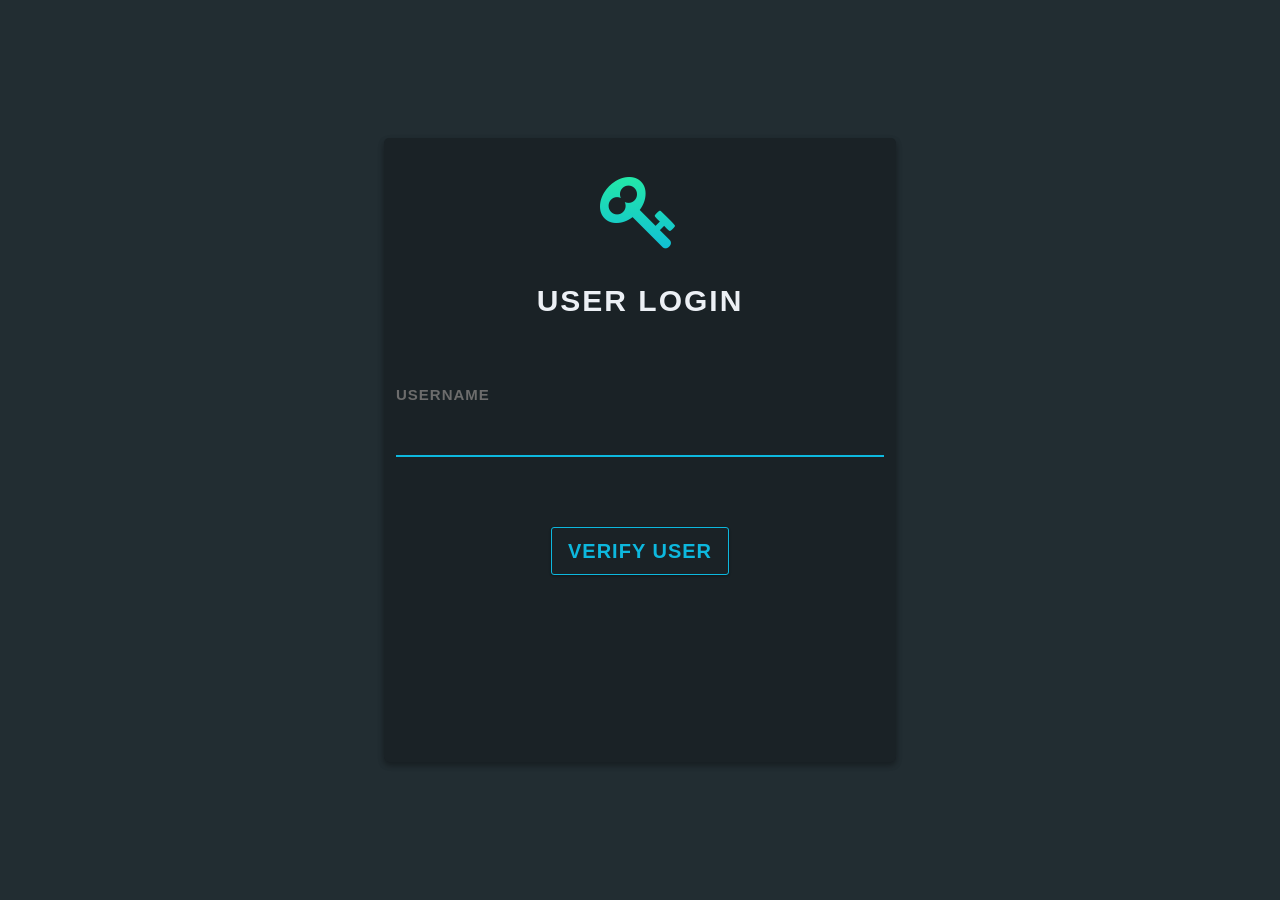
==== index.html @ 2d013a7b "chore:grid update" ====
<!DOCTYPE html>
<html lang="en">
  <head>
    <meta charset="UTF-8" />
    <meta http-equiv="X-UA-Compatible" content="IE=edge" />
    <meta name="viewport" content="width=device-width, initial-scale=1.0" />
    <title>Login Page</title>
    <link
      rel="stylesheet"
      href="https://cdnjs.cloudflare.com/ajax/libs/font-awesome/4.7.0/css/font-awesome.min.css"
    />
    <link
      href="https://cdn.jsdelivr.net/npm/bootstrap@5.1.3/dist/css/bootstrap.min.css"
      rel="stylesheet"
      integrity="sha384-1BmE4kWBq78iYhFldvKuhfTAU6auU8tT94WrHftjDbrCEXSU1oBoqyl2QvZ6jIW3"
      crossorigin="anonymous"
    />
    <link rel="stylesheet" href="./login.css" />
  </head>
  <body>
    <div class="container">
      <div class="row">
        <div class="col-1-lg-3 col-1-md-2"></div>
        <div class="col-1-lg-6 col-1-md-8 login-box">
          <div class="col-1-lg-12 login-key">
            <i class="fa fa-key" aria-hidden="true"></i>
          </div>
          <div class="col-1-lg-12 login-title">USER LOGIN</div>

          <div class="col-1-lg-12 login-form">
            <div class="col-1-lg-12 login-form">
              <form>
                <div class="form-group">
                  <label class="form-control-label">USERNAME</label>
                  <input type="text" class="form-control" />
                </div>
                <div class="col-1-lg-12 loginbttm">
                  <div class="col-1-lg-6 login-btm login-text">
                    <!-- Error Message -->
                  </div>
                  <div class="col-1-lg-6 login-btm login-button">
                    <button
                      type="button"
                      class="btn btn-lg btn-outline-primary"
                      data-bs-toggle="modal"
                      data-bs-target="#staticBackdrop"
                    >
                      VERIFY USER
                    </button>
                  </div>
                </div>
              </form>
            </div>
          </div>
        </div>
      </div>

      <!-- Modal -->
      <div
        class="modal fade"
        id="staticBackdrop"
        data-bs-backdrop="static"
        data-bs-keyboard="false"
        tabindex="-1"
        aria-labelledby="staticBackdropLabel"
        aria-hidden="true"
      >
        <div
          class="modal-dialog modal-dialog modal-dialog-centered modal-parent"
        >
          <div class="modal-content modal-style">
            <div class="modal-header">
              <h5 class="modal-title modal-heading" id="staticBackdropLabel">
                PASSWORD
              </h5>
              <button
                type="button"
                class="btn-close btn-close-white modal-close"
                data-bs-dismiss="modal"
                aria-label="Close"
              ></button>
            </div>
            <div class="modal-body bg-danger">
              <div class="container">
                <div class="row">
                  <div class="col">
                     <button class="btn btn-bg" type="button"></button>
                  </div>
                  <div class="col">
                     <button class="btn btn-bg" type="button"></button>
                  </div>
                  <div class="col">
                     <button class="btn btn-bg" type="button"></button>
                  </div>
                </div>
                <div class="row my-2">
                  <div class="col">
                     <button class="btn btn-bg" type="button"></button>
                  </div>
                  <div class="col">
                     <button class="btn btn-bg" type="button"></button>
                  </div>
                  <div class="col">
                     <button class="btn btn-bg" type="button"></button>
                  </div>
                </div>
                <div class="row">
                  <div class="col">
                     <button class="btn btn-bg" type="button"></button>
                  </div>
                  <div class="col">
                     <button class="btn btn-bg" type="button"></button>
                  </div>
                  <div class="col">
                     <button class="btn btn-bg" type="button"></button>
                  </div>
                </div>
              </div>
                <!-- <button class="btn btn-bg" type="button"></button>
                <button class="btn btn-bg" type="button"></button>
                <button class="btn btn-bg" type="button"></button>
                <button class="btn btn-bg" type="button"></button>
                <button class="btn btn-bg" type="button"></button>
                <button class="btn btn-bg" type="button"></button>
                <button class="btn btn-bg" type="button"></button> -->
            </div>
            <div class="modal-footer">
              <button
                type="button"
                class="btn btn-lg btn-outline verify-btn"
                data-bs-dismiss="modal"
              >
                Close
              </button>
              <button type="button" class="btn btn-lg btn-outline verify-btn">
                Login
              </button>
            </div>
          </div>
        </div>
      </div>
    </div>

    <script
      src="https://cdn.jsdelivr.net/npm/bootstrap@5.1.3/dist/js/bootstrap.bundle.min.js"
      integrity="sha384-ka7Sk0Gln4gmtz2MlQnikT1wXgYsOg+OMhuP+IlRH9sENBO0LRn5q+8nbTov4+1p"
      crossorigin="anonymous"
    ></script>
  </body>
</html>
---- login.css ----
body {
  background: #222d32;
  font-family: "Roboto", sans-serif;
}

.login-box {
  position: absolute;
  top: 50%;
  left: 50%;
  transform: translate(-50%, -50%);
  height: 39rem;
  width: 32rem;
  background: #1a2226;
  text-align: center;
  box-shadow: 0 3px 6px rgba(0, 0, 0, 0.16), 0 3px 6px rgba(0, 0, 0, 0.23);
  border-radius: 5px;
}

.login-key {
  margin-top: 25px;
  height: 100px;
  font-size: 80px;
  line-height: 100px;
  background: -webkit-linear-gradient(#27ef9f, #0db8de);
  -webkit-background-clip: text;
  -webkit-text-fill-color: transparent;
}

.login-title {
  margin-top: 25px;
  text-align: center;
  font-size: 30px;
  letter-spacing: 2px;
  margin-top: 15px;
  font-weight: bold;
  color: #ecf0f5;
}

.login-form {
  margin-top: 0px;
  text-align: left;
}

input[type="text"] {
  background-color: #1a2226;
  border: none;
  border-bottom: 2px solid #0db8de;
  border-top: 0px;
  border-radius: 0px;
  font-weight: bold;
  outline: 0;
  margin-bottom: 15px;
  padding-left: 0px;
  color: #ecf0f5;
  height: 50px;
  font-size: 22px;
}

.form-group {
  margin-top: 60px;
  margin-bottom: 40px;
  outline: 0px;
}

.form-control:focus {
  border-color: inherit;
  -webkit-box-shadow: none;
  box-shadow: none;
  border-bottom: 2px solid #0db8de;
  outline: 0;
  background-color: #1a2226;
  color: #ecf0f5;
}

input:focus {
  outline: none;
  box-shadow: 0 0 0;
}

label {
  margin-bottom: 0px;
}

.form-control-label {
  font-size: 15px;
  color: #6c6c6c;
  font-weight: bold;
  letter-spacing: 1px;
}

.btn-outline-primary {
  margin-top: 30px;
  border-color: #0db8de;
  color: #0db8de;
  border-radius: 3px;
  font-weight: bold;
  letter-spacing: 1px;
  box-shadow: 0 1px 3px rgba(0, 0, 0, 0.12), 0 1px 2px rgba(0, 0, 0, 0.24);
  transition: 0.3s;
}

.btn-outline-primary:hover {
  background-color: #0db8de;
  right: 0px;
}

.login-button {
  padding-right: 0px;
  text-align: right;
  width: 100%;
  display: flex;
  justify-content: center;
  align-items: center;
}

.login-text {
  text-align: left;
  padding-left: 0px;
  color: #a2a4a4;
}

.loginbttm {
  padding: 0px;
}

.modal-parent {
  height: 60vh;
  display: flex;
  justify-content: center;
  align-items: center;
}

.modal-style {
  height: 40rem;
  min-width: 50rem;
  background: #222d32;
}

.modal-heading {
  font-size: 25px;
  letter-spacing: 2px;
  margin-top: 15px;
  margin-left: 20px;
  font-weight: bold;
  color: #ecf0f5;
}

.verify-btn {
  border: 2px solid;
  width: 10rem;
  border-color: #0db8de;
  color: #0db8de;
  border-radius: 3px;
  font-weight: bold;
  letter-spacing: 1px;
  box-shadow: 0 1px 3px rgba(0, 0, 0, 0.12), 0 1px 2px rgba(0, 0, 0, 0.24);
  transition: 0.3s;
}

.verify-btn:hover {
  background-color: #0db8de;
  right: 0px;
  color: white;
}

.btn-bg {
  background: url("https://source.unsplash.com/190x190/?technology");
  height: 150px;
  width: 150px;
  border: 3px solid #0db8de;
  border-radius: 5px;
}

.modal-body {
  height: 100%;
  width: 100%;
  /* width: 89.2rem; */
  /* display: flex;
  justify-content: space-between;
  align-items: center; */
}

.modal-header {
  border-bottom: 3px solid #0db8de;
  height:69px;
}

.modal-footer {
  border-top: 3px solid #0db8de;
  height:69px;
  /* background-color: green; */
  display: flex;
  /* flex-direction: row-reverse; */
  align-items: center;
  justify-content: flex-end;
}

.custom-control-label {
  color: #0db8de;
}

.forgot-password {
  color: #0db8de;
}
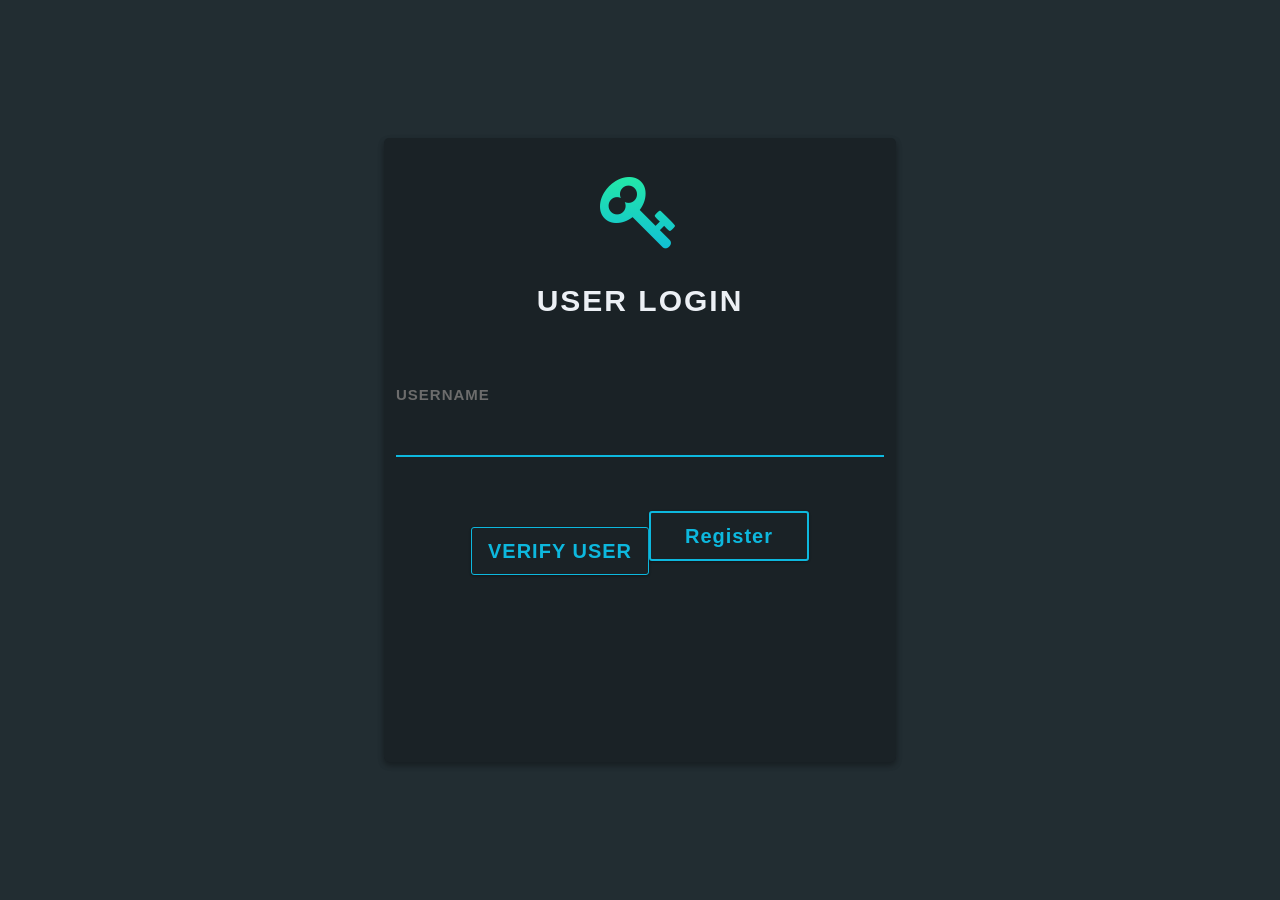
==== commit 30443b66: "chore:request" ====
--- a/index.html
+++ b/index.html
@@ -1,150 +1,128 @@
 <!DOCTYPE html>
 <html lang="en">
-  <head>
-    <meta charset="UTF-8" />
-    <meta http-equiv="X-UA-Compatible" content="IE=edge" />
-    <meta name="viewport" content="width=device-width, initial-scale=1.0" />
-    <title>Login Page</title>
-    <link
-      rel="stylesheet"
-      href="https://cdnjs.cloudflare.com/ajax/libs/font-awesome/4.7.0/css/font-awesome.min.css"
-    />
-    <link
-      href="https://cdn.jsdelivr.net/npm/bootstrap@5.1.3/dist/css/bootstrap.min.css"
-      rel="stylesheet"
-      integrity="sha384-1BmE4kWBq78iYhFldvKuhfTAU6auU8tT94WrHftjDbrCEXSU1oBoqyl2QvZ6jIW3"
-      crossorigin="anonymous"
-    />
-    <link rel="stylesheet" href="./login.css" />
-  </head>
-  <body>
-    <div class="container">
-      <div class="row">
-        <div class="col-1-lg-3 col-1-md-2"></div>
-        <div class="col-1-lg-6 col-1-md-8 login-box">
-          <div class="col-1-lg-12 login-key">
-            <i class="fa fa-key" aria-hidden="true"></i>
-          </div>
-          <div class="col-1-lg-12 login-title">USER LOGIN</div>
 
+<head>
+  <meta charset="UTF-8" />
+  <meta http-equiv="X-UA-Compatible" content="IE=edge" />
+  <meta name="viewport" content="width=device-width, initial-scale=1.0" />
+  <title>Login Page</title>
+  <link rel="stylesheet" href="https://cdnjs.cloudflare.com/ajax/libs/font-awesome/4.7.0/css/font-awesome.min.css" />
+  <link href="https://cdn.jsdelivr.net/npm/bootstrap@5.1.3/dist/css/bootstrap.min.css" rel="stylesheet"
+    integrity="sha384-1BmE4kWBq78iYhFldvKuhfTAU6auU8tT94WrHftjDbrCEXSU1oBoqyl2QvZ6jIW3" crossorigin="anonymous" />
+  <link rel="stylesheet" href="./login.css" />
+</head>
+
+<body>
+  <div class="container">
+    <div class="row">
+      <div class="col-1-lg-3 col-1-md-2"></div>
+      <div class="col-1-lg-6 col-1-md-8 login-box">
+        <div class="col-1-lg-12 login-key">
+          <i class="fa fa-key" aria-hidden="true"></i>
+        </div>
+        <div class="col-1-lg-12 login-title">USER LOGIN</div>
+
+        <div class="col-1-lg-12 login-form">
           <div class="col-1-lg-12 login-form">
-            <div class="col-1-lg-12 login-form">
-              <form>
-                <div class="form-group">
-                  <label class="form-control-label">USERNAME</label>
-                  <input type="text" class="form-control" />
+            <form>
+              <div class="form-group">
+                <label class="form-control-label">USERNAME</label>
+                <input type="text" class="form-control" />
+              </div>
+              <div class="col-1-lg-12 loginbttm">
+                <div class="col-1-lg-6 login-btm login-text">
+                  <!-- Error Message -->
                 </div>
-                <div class="col-1-lg-12 loginbttm">
-                  <div class="col-1-lg-6 login-btm login-text">
-                    <!-- Error Message -->
-                  </div>
-                  <div class="col-1-lg-6 login-btm login-button">
-                    <button
-                      type="button"
-                      class="btn btn-lg btn-outline-primary"
-                      data-bs-toggle="modal"
-                      data-bs-target="#staticBackdrop"
-                    >
-                      VERIFY USER
-                    </button>
-                  </div>
+                <div class="col-1-lg-6 login-btm login-button">
+                  <button type="button" class="btn btn-lg btn-outline-primary" data-bs-toggle="modal"
+                    data-bs-target="#staticBackdrop">
+                    VERIFY USER
+                  </button>
+                  <button type="button" class="btn btn-lg btn-outline verify-btn" onclic>
+                    Register
+
+                  </button>
                 </div>
-              </form>
-            </div>
+              </div>
+            </form>
           </div>
         </div>
       </div>
+    </div>
 
-      <!-- Modal -->
-      <div
-        class="modal fade"
-        id="staticBackdrop"
-        data-bs-backdrop="static"
-        data-bs-keyboard="false"
-        tabindex="-1"
-        aria-labelledby="staticBackdropLabel"
-        aria-hidden="true"
-      >
-        <div
-          class="modal-dialog modal-dialog modal-dialog-centered modal-parent"
-        >
-          <div class="modal-content modal-style">
-            <div class="modal-header">
-              <h5 class="modal-title modal-heading" id="staticBackdropLabel">
-                PASSWORD
-              </h5>
-              <button
-                type="button"
-                class="btn-close btn-close-white modal-close"
-                data-bs-dismiss="modal"
-                aria-label="Close"
-              ></button>
-            </div>
-            <div class="modal-body bg-danger">
-              <div class="container">
-                <div class="row">
-                  <div class="col">
-                     <button class="btn btn-bg" type="button"></button>
-                  </div>
-                  <div class="col">
-                     <button class="btn btn-bg" type="button"></button>
-                  </div>
-                  <div class="col">
-                     <button class="btn btn-bg" type="button"></button>
-                  </div>
+    <!-- Modal -->
+    <div class="modal fade" id="staticBackdrop" data-bs-backdrop="static" data-bs-keyboard="false" tabindex="-1"
+      aria-labelledby="staticBackdropLabel" aria-hidden="true">
+      <div class="modal-dialog modal-dialog modal-dialog-centered modal-parent">
+        <div class="modal-content modal-style">
+          <div class="modal-header">
+            <h5 class="modal-title modal-heading" id="staticBackdropLabel">
+              PASSWORD
+            </h5>
+            <button type="button" class="btn-close btn-close-white modal-close" data-bs-dismiss="modal"
+              aria-label="Close"></button>
+          </div>
+          <div class="modal-body bg-danger">
+            <div class="container">
+              <div class="row">
+                <div class="col">
+                  <button class="btn btn-bg" type="button"></button>
                 </div>
-                <div class="row my-2">
-                  <div class="col">
-                     <button class="btn btn-bg" type="button"></button>
-                  </div>
-                  <div class="col">
-                     <button class="btn btn-bg" type="button"></button>
-                  </div>
-                  <div class="col">
-                     <button class="btn btn-bg" type="button"></button>
-                  </div>
+                <div class="col">
+                  <button class="btn btn-bg" type="button"></button>
                 </div>
-                <div class="row">
-                  <div class="col">
-                     <button class="btn btn-bg" type="button"></button>
-                  </div>
-                  <div class="col">
-                     <button class="btn btn-bg" type="button"></button>
-                  </div>
-                  <div class="col">
-                     <button class="btn btn-bg" type="button"></button>
-                  </div>
+                <div class="col">
+                  <button class="btn btn-bg" type="button"></button>
                 </div>
               </div>
-                <!-- <button class="btn btn-bg" type="button"></button>
+              <div class="row my-2">
+                <div class="col">
+                  <button class="btn btn-bg" type="button"></button>
+                </div>
+                <div class="col">
+                  <button class="btn btn-bg" type="button"></button>
+                </div>
+                <div class="col">
+                  <button class="btn btn-bg" type="button"></button>
+                </div>
+              </div>
+              <div class="row">
+                <div class="col">
+                  <button class="btn btn-bg" type="button"></button>
+                </div>
+                <div class="col">
+                  <button class="btn btn-bg" type="button"></button>
+                </div>
+                <div class="col">
+                  <button class="btn btn-bg" type="button"></button>
+                </div>
+              </div>
+            </div>
+            <!-- <button class="btn btn-bg" type="button"></button>
                 <button class="btn btn-bg" type="button"></button>
                 <button class="btn btn-bg" type="button"></button>
                 <button class="btn btn-bg" type="button"></button>
                 <button class="btn btn-bg" type="button"></button>
                 <button class="btn btn-bg" type="button"></button>
                 <button class="btn btn-bg" type="button"></button> -->
-            </div>
-            <div class="modal-footer">
-              <button
-                type="button"
-                class="btn btn-lg btn-outline verify-btn"
-                data-bs-dismiss="modal"
-              >
-                Close
-              </button>
-              <button type="button" class="btn btn-lg btn-outline verify-btn">
-                Login
-              </button>
-            </div>
+          </div>
+          <div class="modal-footer">
+            <button type="button" class="btn btn-lg btn-outline verify-btn" data-bs-dismiss="modal">
+              Close
+            </button>
+            <button type="button" class="btn btn-lg btn-outline verify-btn">
+              Login
+            </button>
+
           </div>
         </div>
       </div>
     </div>
+  </div>
 
-    <script
-      src="https://cdn.jsdelivr.net/npm/bootstrap@5.1.3/dist/js/bootstrap.bundle.min.js"
-      integrity="sha384-ka7Sk0Gln4gmtz2MlQnikT1wXgYsOg+OMhuP+IlRH9sENBO0LRn5q+8nbTov4+1p"
-      crossorigin="anonymous"
-    ></script>
-  </body>
-</html>
+  <script src="https://cdn.jsdelivr.net/npm/bootstrap@5.1.3/dist/js/bootstrap.bundle.min.js"
+    integrity="sha384-ka7Sk0Gln4gmtz2MlQnikT1wXgYsOg+OMhuP+IlRH9sENBO0LRn5q+8nbTov4+1p"
+    crossorigin="anonymous"></script>
+</body>
+
+</html>
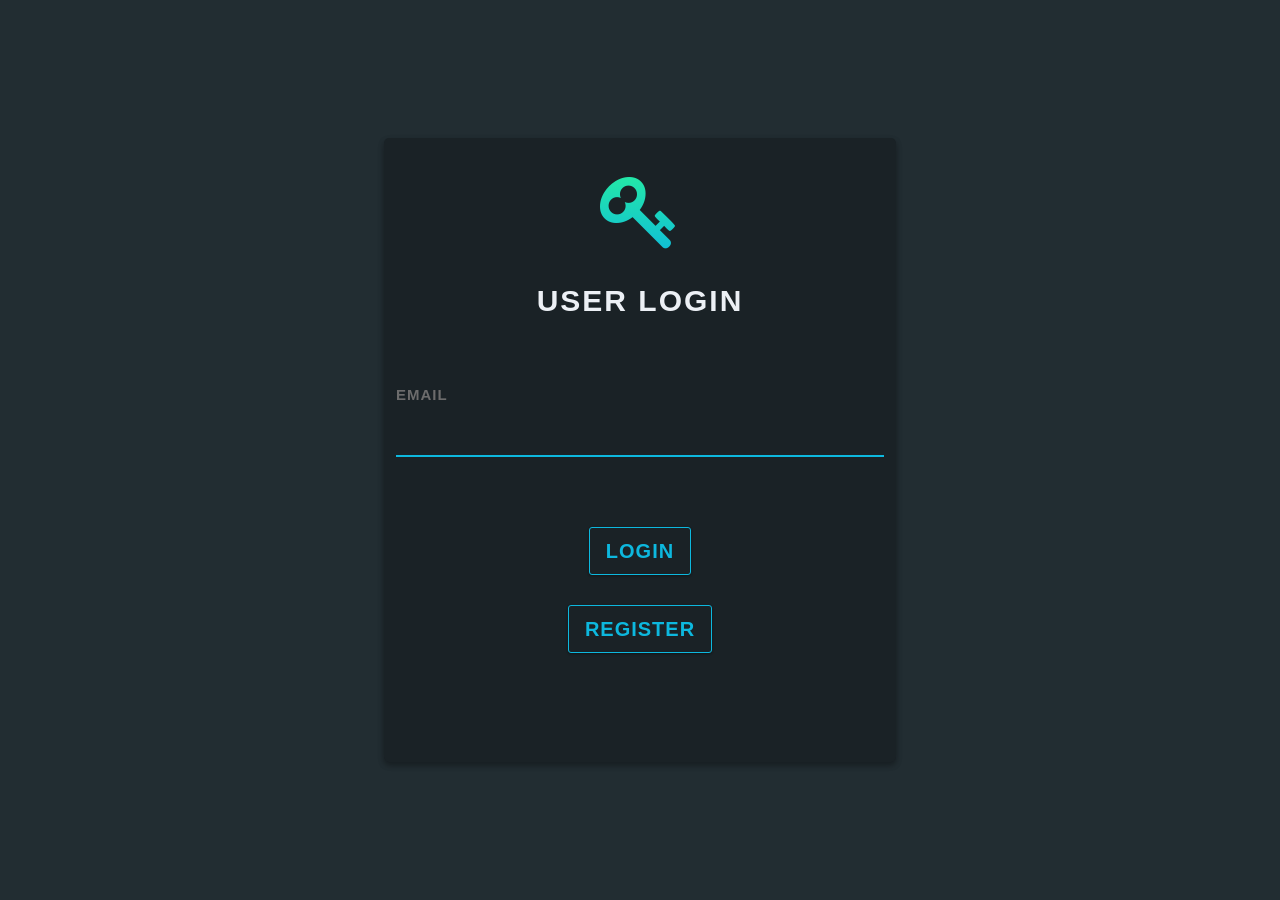
==== commit aa88c966: "chore:grid update" ====
--- a/index.html
+++ b/index.html
@@ -26,7 +26,7 @@
           <div class="col-1-lg-12 login-form">
             <form>
               <div class="form-group">
-                <label class="form-control-label">USERNAME</label>
+                <label class="form-control-label">EMAIL</label>
                 <input type="text" class="form-control" />
               </div>
               <div class="col-1-lg-12 loginbttm">
@@ -36,11 +36,14 @@
                 <div class="col-1-lg-6 login-btm login-button">
                   <button type="button" class="btn btn-lg btn-outline-primary" data-bs-toggle="modal"
                     data-bs-target="#staticBackdrop">
-                    VERIFY USER
+                    LOGIN
                   </button>
-                  <button type="button" class="btn btn-lg btn-outline verify-btn" onclic>
-                    Register
-
+                  
+                </div>
+                <div class="col-1-lg-6 login-btm login-button">
+                  <button type="button" class="btn btn-lg btn-outline-primary" data-bs-toggle="modal"
+                    data-bs-target="#staticBackdrop">
+                    REGISTER
                   </button>
                 </div>
               </div>
@@ -62,9 +65,11 @@
             <button type="button" class="btn-close btn-close-white modal-close" data-bs-dismiss="modal"
               aria-label="Close"></button>
           </div>
-          <div class="modal-body bg-danger">
-            <div class="container">
-              <div class="row">
+          <div class="modal-body">
+            <div class="modal-container">
+              <div class="container">
+            
+              <div class="row panel">
                 <div class="col">
                   <button class="btn btn-bg" type="button"></button>
                 </div>
@@ -75,7 +80,7 @@
                   <button class="btn btn-bg" type="button"></button>
                 </div>
               </div>
-              <div class="row my-2">
+              <div class="row panel my-3">
                 <div class="col">
                   <button class="btn btn-bg" type="button"></button>
                 </div>
@@ -86,7 +91,7 @@
                   <button class="btn btn-bg" type="button"></button>
                 </div>
               </div>
-              <div class="row">
+              <div class="row panel">
                 <div class="col">
                   <button class="btn btn-bg" type="button"></button>
                 </div>
@@ -98,21 +103,17 @@
                 </div>
               </div>
             </div>
-            <!-- <button class="btn btn-bg" type="button"></button>
-                <button class="btn btn-bg" type="button"></button>
-                <button class="btn btn-bg" type="button"></button>
-                <button class="btn btn-bg" type="button"></button>
-                <button class="btn btn-bg" type="button"></button>
-                <button class="btn btn-bg" type="button"></button>
-                <button class="btn btn-bg" type="button"></button> -->
+          </div>
           </div>
           <div class="modal-footer">
-            <button type="button" class="btn btn-lg btn-outline verify-btn" data-bs-dismiss="modal">
-              Close
-            </button>
-            <button type="button" class="btn btn-lg btn-outline verify-btn">
-              Login
-            </button>
+            <div class="footer-btn">
+              <button type="button" class="btn btn-md btn-outline verify-btn" data-bs-dismiss="modal">
+                Close
+              </button>
+              <button type="button" class="btn btn-md btn-outline verify-btn">
+                Login
+              </button>
+            </div>
 
           </div>
         </div>
--- a/login.css
+++ b/login.css
@@ -164,7 +164,6 @@
 }
 
 .btn-bg {
-  background: url("https://source.unsplash.com/190x190/?technology");
   height: 150px;
   width: 150px;
   border: 3px solid #0db8de;
@@ -174,23 +173,26 @@
 .modal-body {
   height: 100%;
   width: 100%;
-  /* width: 89.2rem; */
-  /* display: flex;
-  justify-content: space-between;
-  align-items: center; */
+}
+
+.panel {
+  margin-left: 30px;
+}
+
+.modal-container {
+  height: 100%;
+  width: 100%;
 }
 
 .modal-header {
   border-bottom: 3px solid #0db8de;
-  height:69px;
+  height: 60px;
 }
 
 .modal-footer {
   border-top: 3px solid #0db8de;
-  height:69px;
-  /* background-color: green; */
+  height: 69px;
   display: flex;
-  /* flex-direction: row-reverse; */
   align-items: center;
   justify-content: flex-end;
 }
@@ -201,4 +203,13 @@
 
 .forgot-password {
   color: #0db8de;
-}+}
+
+.footer-btn {
+  margin-top: -3px;
+  height: 100%;
+}
+
+.footer-btn button {
+  margin-right: 1rem;
+}
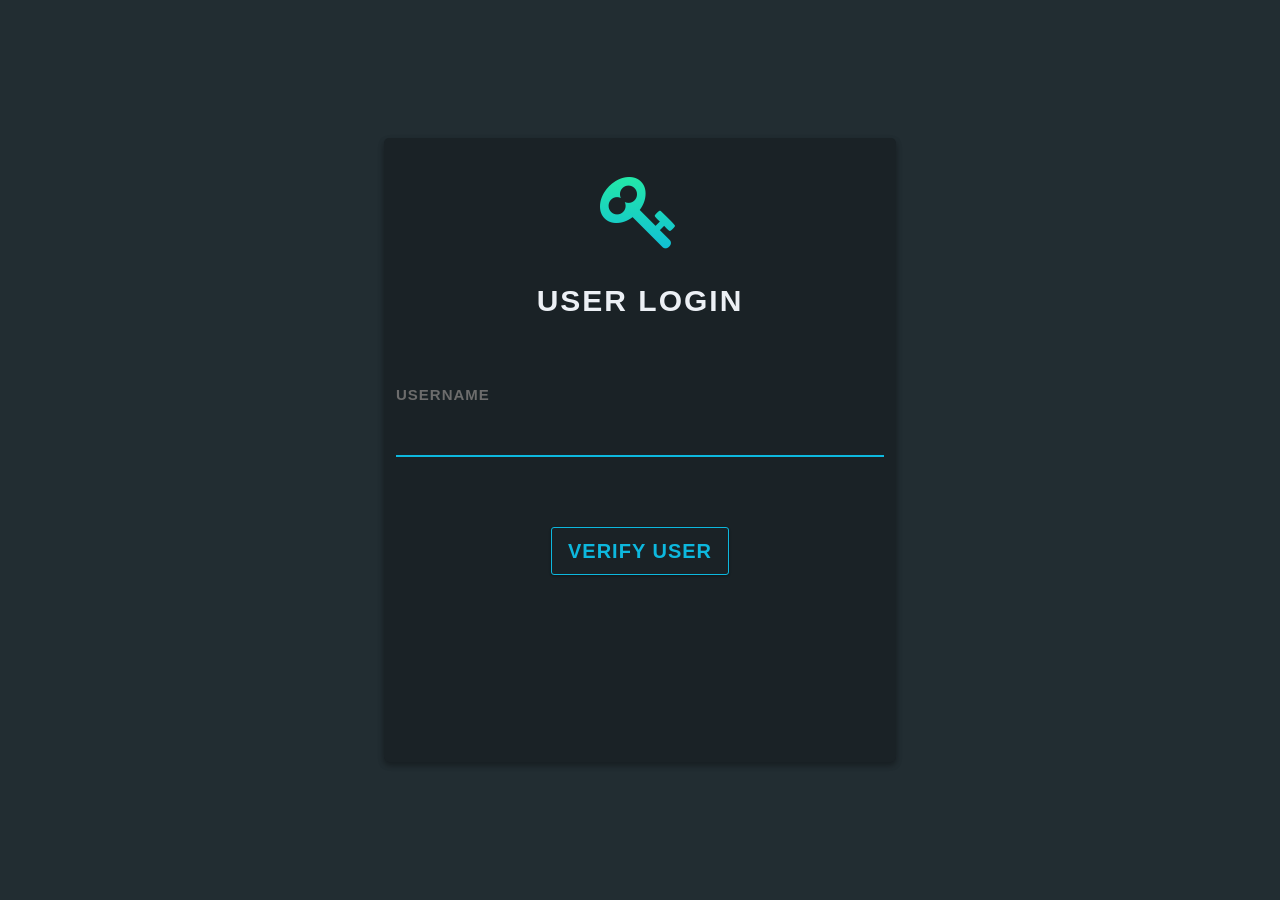
==== commit 027f164e: "chore:registration" ====
--- a/index.html
+++ b/index.html
@@ -26,7 +26,7 @@
           <div class="col-1-lg-12 login-form">
             <form>
               <div class="form-group">
-                <label class="form-control-label">EMAIL</label>
+                <label class="form-control-label">USERNAME</label>
                 <input type="text" class="form-control" />
               </div>
               <div class="col-1-lg-12 loginbttm">
@@ -36,15 +36,9 @@
                 <div class="col-1-lg-6 login-btm login-button">
                   <button type="button" class="btn btn-lg btn-outline-primary" data-bs-toggle="modal"
                     data-bs-target="#staticBackdrop">
-                    LOGIN
+                    VERIFY USER
                   </button>
-                  
-                </div>
-                <div class="col-1-lg-6 login-btm login-button">
-                  <button type="button" class="btn btn-lg btn-outline-primary" data-bs-toggle="modal"
-                    data-bs-target="#staticBackdrop">
-                    REGISTER
-                  </button>
+
                 </div>
               </div>
             </form>
@@ -65,55 +59,76 @@
             <button type="button" class="btn-close btn-close-white modal-close" data-bs-dismiss="modal"
               aria-label="Close"></button>
           </div>
-          <div class="modal-body">
-            <div class="modal-container">
-              <div class="container">
-            
-              <div class="row panel">
+          <div class="modal-body ">
+            <div class="container">
+              <div class="row">
                 <div class="col">
-                  <button class="btn btn-bg" type="button"></button>
+                  <button class="btn btn-bg" type="button">
+                    <img src="../graphical-auth-demo-mp-six/patterns/10.jpg" class="img-button" alt="10">
+                  </button>
+
                 </div>
                 <div class="col">
-                  <button class="btn btn-bg" type="button"></button>
+                  <button class="btn btn-bg" type="button">
+                    <img src="../graphical-auth-demo-mp-six/patterns/1003.jpg" class="img-button" alt="1003">
+                  </button>
                 </div>
                 <div class="col">
-                  <button class="btn btn-bg" type="button"></button>
+                  <button class="btn btn-bg" type="button">
+                    <img src="../graphical-auth-demo-mp-six/patterns/1016.jpg" class="img-button" alt="1016">
+                  </button>
                 </div>
               </div>
-              <div class="row panel my-3">
+              <div class="row my-2">
                 <div class="col">
-                  <button class="btn btn-bg" type="button"></button>
+                  <button class="btn btn-bg" type="button">
+                    <img src="../graphical-auth-demo-mp-six/patterns/1019.jpg" class="img-button" alt="1019">
+                  </button>
                 </div>
                 <div class="col">
-                  <button class="btn btn-bg" type="button"></button>
+                  <button class="btn btn-bg" type="button">
+                    <img src="../graphical-auth-demo-mp-six/patterns/1031.jpg" class="img-button" alt="1031">
+                  </button>
                 </div>
                 <div class="col">
-                  <button class="btn btn-bg" type="button"></button>
+                  <button class="btn btn-bg" type="button">
+                    <img src="../graphical-auth-demo-mp-six/patterns/1026.jpg" class="img-button" alt="1016">
+                  </button>
                 </div>
               </div>
-              <div class="row panel">
+              <div class="row">
                 <div class="col">
-                  <button class="btn btn-bg" type="button"></button>
+                  <button class="btn btn-bg" type="button">
+                    <img src="../graphical-auth-demo-mp-six/patterns/1001.jpg" class="img-button" alt="1001">
+                  </button>
                 </div>
                 <div class="col">
-                  <button class="btn btn-bg" type="button"></button>
+                  <button class="btn btn-bg" type="button">
+                    <img src="../graphical-auth-demo-mp-six/patterns/111.jpg" class="img-button" alt="111">
+                  </button>
                 </div>
                 <div class="col">
-                  <button class="btn btn-bg" type="button"></button>
+                  <button class="btn btn-bg" type="button">
+                    <img src="../graphical-auth-demo-mp-six/patterns/200.jpg" class="img-button" alt="200">
+                  </button>
                 </div>
               </div>
             </div>
-          </div>
+            <!-- <button class="btn btn-bg" type="button"></button>
+                <button class="btn btn-bg" type="button"></button>
+                <button class="btn btn-bg" type="button"></button>
+                <button class="btn btn-bg" type="button"></button>
+                <button class="btn btn-bg" type="button"></button>
+                <button class="btn btn-bg" type="button"></button>
+                <button class="btn btn-bg" type="button"></button> -->
           </div>
           <div class="modal-footer">
-            <div class="footer-btn">
-              <button type="button" class="btn btn-md btn-outline verify-btn" data-bs-dismiss="modal">
-                Close
-              </button>
-              <button type="button" class="btn btn-md btn-outline verify-btn">
-                Login
-              </button>
-            </div>
+            <button type="button" class="btn btn-lg btn-outline verify-btn" data-bs-dismiss="modal">
+              Close
+            </button>
+            <button type="button" class="btn btn-lg btn-outline verify-btn">
+              Login
+            </button>
 
           </div>
         </div>
--- a/login.css
+++ b/login.css
@@ -164,35 +164,40 @@
 }
 
 .btn-bg {
+  /* background: url("https://source.unsplash.com/190x190/?technology"); */
   height: 150px;
   width: 150px;
-  border: 3px solid #0db8de;
+  border: 1.5px solid #0db8de;
   border-radius: 5px;
 }
 
 .modal-body {
   height: 100%;
   width: 100%;
-}
-
-.panel {
-  margin-left: 30px;
-}
-
-.modal-container {
-  height: 100%;
-  width: 100%;
+  /* width: 89.2rem; */
+  display: flex;
+  justify-content: space-between;
+  align-items: center;
+}
+
+.modal-body container {
+  justify-content: center;
+  display: flex;
+  align-items: center;
+
 }
 
 .modal-header {
   border-bottom: 3px solid #0db8de;
-  height: 60px;
+  height: 69px;
 }
 
 .modal-footer {
   border-top: 3px solid #0db8de;
   height: 69px;
-  display: flex;
+  /* background-color: green; */
+  display: flex;
+  /* flex-direction: row-reverse; */
   align-items: center;
   justify-content: flex-end;
 }
@@ -205,11 +210,7 @@
   color: #0db8de;
 }
 
-.footer-btn {
-  margin-top: -3px;
-  height: 100%;
-}
-
-.footer-btn button {
-  margin-right: 1rem;
-}
+.img-button {
+  height: 120px;
+  width: 120px;
+}
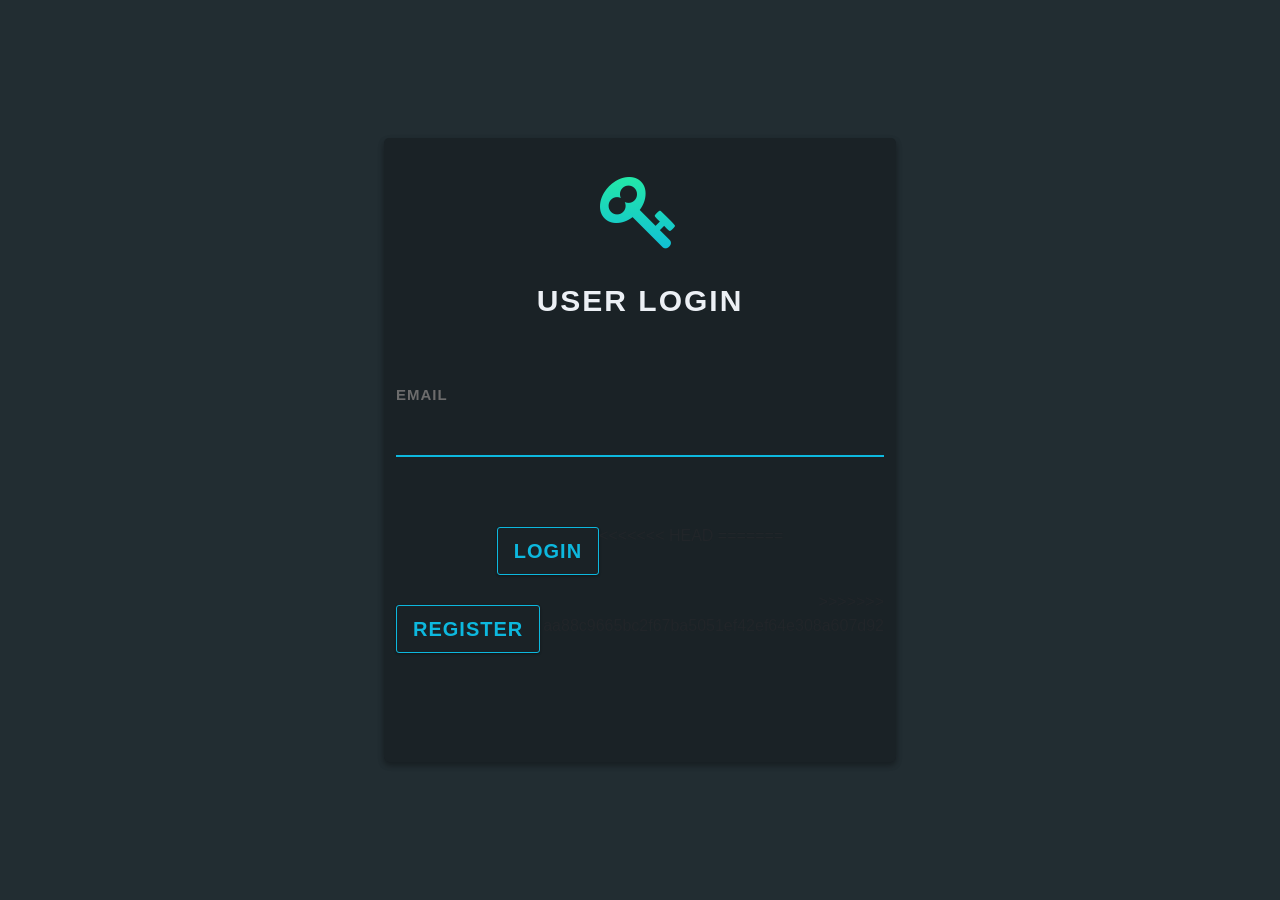
==== commit e3264531: "Merge branch 'master' of https://github.com/muskan-272001/Graphical-User-Auth" ====
--- a/index.html
+++ b/index.html
@@ -26,7 +26,7 @@
           <div class="col-1-lg-12 login-form">
             <form>
               <div class="form-group">
-                <label class="form-control-label">USERNAME</label>
+                <label class="form-control-label">EMAIL</label>
                 <input type="text" class="form-control" />
               </div>
               <div class="col-1-lg-12 loginbttm">
@@ -36,9 +36,19 @@
                 <div class="col-1-lg-6 login-btm login-button">
                   <button type="button" class="btn btn-lg btn-outline-primary" data-bs-toggle="modal"
                     data-bs-target="#staticBackdrop">
-                    VERIFY USER
+                    LOGIN
                   </button>
+<<<<<<< HEAD
 
+=======
+                  
+                </div>
+                <div class="col-1-lg-6 login-btm login-button">
+                  <button type="button" class="btn btn-lg btn-outline-primary" data-bs-toggle="modal"
+                    data-bs-target="#staticBackdrop">
+                    REGISTER
+                  </button>
+>>>>>>> aa88c9665bc2f67ba5051ef42ef64e308a607d92
                 </div>
               </div>
             </form>
@@ -59,9 +69,17 @@
             <button type="button" class="btn-close btn-close-white modal-close" data-bs-dismiss="modal"
               aria-label="Close"></button>
           </div>
+<<<<<<< HEAD
           <div class="modal-body ">
             <div class="container">
               <div class="row">
+=======
+          <div class="modal-body">
+            <div class="modal-container">
+              <div class="container">
+            
+              <div class="row panel">
+>>>>>>> aa88c9665bc2f67ba5051ef42ef64e308a607d92
                 <div class="col">
                   <button class="btn btn-bg" type="button">
                     <img src="../graphical-auth-demo-mp-six/patterns/10.jpg" class="img-button" alt="10">
@@ -79,7 +97,7 @@
                   </button>
                 </div>
               </div>
-              <div class="row my-2">
+              <div class="row panel my-3">
                 <div class="col">
                   <button class="btn btn-bg" type="button">
                     <img src="../graphical-auth-demo-mp-six/patterns/1019.jpg" class="img-button" alt="1019">
@@ -96,7 +114,7 @@
                   </button>
                 </div>
               </div>
-              <div class="row">
+              <div class="row panel">
                 <div class="col">
                   <button class="btn btn-bg" type="button">
                     <img src="../graphical-auth-demo-mp-six/patterns/1001.jpg" class="img-button" alt="1001">
@@ -114,21 +132,17 @@
                 </div>
               </div>
             </div>
-            <!-- <button class="btn btn-bg" type="button"></button>
-                <button class="btn btn-bg" type="button"></button>
-                <button class="btn btn-bg" type="button"></button>
-                <button class="btn btn-bg" type="button"></button>
-                <button class="btn btn-bg" type="button"></button>
-                <button class="btn btn-bg" type="button"></button>
-                <button class="btn btn-bg" type="button"></button> -->
+          </div>
           </div>
           <div class="modal-footer">
-            <button type="button" class="btn btn-lg btn-outline verify-btn" data-bs-dismiss="modal">
-              Close
-            </button>
-            <button type="button" class="btn btn-lg btn-outline verify-btn">
-              Login
-            </button>
+            <div class="footer-btn">
+              <button type="button" class="btn btn-md btn-outline verify-btn" data-bs-dismiss="modal">
+                Close
+              </button>
+              <button type="button" class="btn btn-md btn-outline verify-btn">
+                Login
+              </button>
+            </div>
 
           </div>
         </div>
--- a/login.css
+++ b/login.css
@@ -164,7 +164,6 @@
 }
 
 .btn-bg {
-  /* background: url("https://source.unsplash.com/190x190/?technology"); */
   height: 150px;
   width: 150px;
   border: 1.5px solid #0db8de;
@@ -174,6 +173,7 @@
 .modal-body {
   height: 100%;
   width: 100%;
+<<<<<<< HEAD
   /* width: 89.2rem; */
   display: flex;
   justify-content: space-between;
@@ -185,19 +185,36 @@
   display: flex;
   align-items: center;
 
+=======
+}
+
+.panel {
+  margin-left: 30px;
+}
+
+.modal-container {
+  height: 100%;
+  width: 100%;
+>>>>>>> aa88c9665bc2f67ba5051ef42ef64e308a607d92
 }
 
 .modal-header {
   border-bottom: 3px solid #0db8de;
+<<<<<<< HEAD
   height: 69px;
+=======
+  height: 60px;
+>>>>>>> aa88c9665bc2f67ba5051ef42ef64e308a607d92
 }
 
 .modal-footer {
   border-top: 3px solid #0db8de;
   height: 69px;
+<<<<<<< HEAD
   /* background-color: green; */
-  display: flex;
-  /* flex-direction: row-reverse; */
+=======
+>>>>>>> aa88c9665bc2f67ba5051ef42ef64e308a607d92
+  display: flex;
   align-items: center;
   justify-content: flex-end;
 }
@@ -210,7 +227,18 @@
   color: #0db8de;
 }
 
+<<<<<<< HEAD
 .img-button {
   height: 120px;
   width: 120px;
-}+}
+=======
+.footer-btn {
+  margin-top: -3px;
+  height: 100%;
+}
+
+.footer-btn button {
+  margin-right: 1rem;
+}
+>>>>>>> aa88c9665bc2f67ba5051ef42ef64e308a607d92
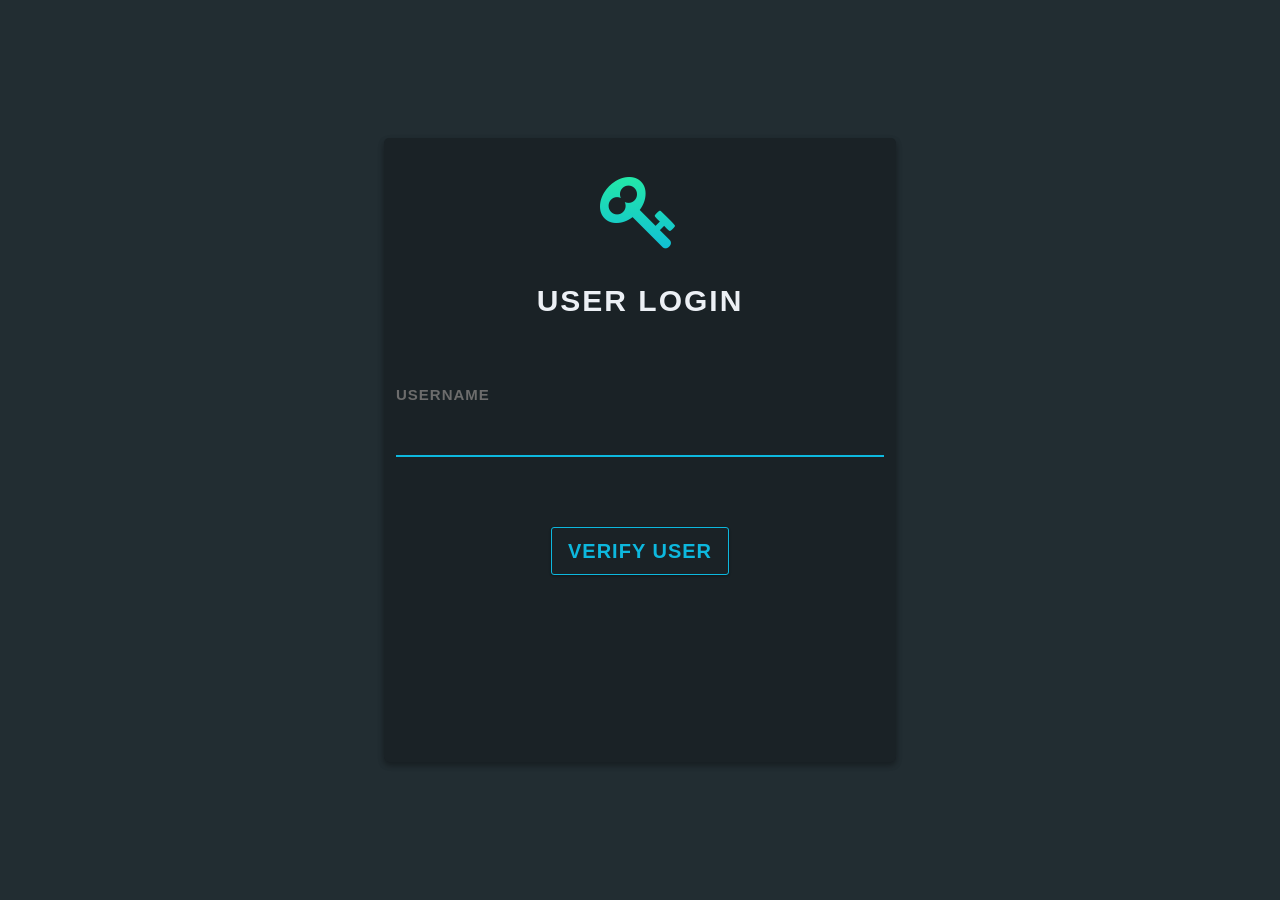
==== commit b924f7c9: "chore:login" ====
--- a/index.html
+++ b/index.html
@@ -26,7 +26,7 @@
           <div class="col-1-lg-12 login-form">
             <form>
               <div class="form-group">
-                <label class="form-control-label">EMAIL</label>
+                <label class="form-control-label">USERNAME</label>
                 <input type="text" class="form-control" />
               </div>
               <div class="col-1-lg-12 loginbttm">
@@ -36,19 +36,9 @@
                 <div class="col-1-lg-6 login-btm login-button">
                   <button type="button" class="btn btn-lg btn-outline-primary" data-bs-toggle="modal"
                     data-bs-target="#staticBackdrop">
-                    LOGIN
+                    VERIFY USER
                   </button>
-<<<<<<< HEAD
 
-=======
-                  
-                </div>
-                <div class="col-1-lg-6 login-btm login-button">
-                  <button type="button" class="btn btn-lg btn-outline-primary" data-bs-toggle="modal"
-                    data-bs-target="#staticBackdrop">
-                    REGISTER
-                  </button>
->>>>>>> aa88c9665bc2f67ba5051ef42ef64e308a607d92
                 </div>
               </div>
             </form>
@@ -69,17 +59,9 @@
             <button type="button" class="btn-close btn-close-white modal-close" data-bs-dismiss="modal"
               aria-label="Close"></button>
           </div>
-<<<<<<< HEAD
-          <div class="modal-body ">
+          <div class="modal-body">
             <div class="container">
               <div class="row">
-=======
-          <div class="modal-body">
-            <div class="modal-container">
-              <div class="container">
-            
-              <div class="row panel">
->>>>>>> aa88c9665bc2f67ba5051ef42ef64e308a607d92
                 <div class="col">
                   <button class="btn btn-bg" type="button">
                     <img src="../graphical-auth-demo-mp-six/patterns/10.jpg" class="img-button" alt="10">
@@ -97,7 +79,7 @@
                   </button>
                 </div>
               </div>
-              <div class="row panel my-3">
+              <div class="row my-2">
                 <div class="col">
                   <button class="btn btn-bg" type="button">
                     <img src="../graphical-auth-demo-mp-six/patterns/1019.jpg" class="img-button" alt="1019">
@@ -114,7 +96,7 @@
                   </button>
                 </div>
               </div>
-              <div class="row panel">
+              <div class="row">
                 <div class="col">
                   <button class="btn btn-bg" type="button">
                     <img src="../graphical-auth-demo-mp-six/patterns/1001.jpg" class="img-button" alt="1001">
@@ -132,17 +114,21 @@
                 </div>
               </div>
             </div>
-          </div>
+            <!-- <button class="btn btn-bg" type="button"></button>
+                <button class="btn btn-bg" type="button"></button>
+                <button class="btn btn-bg" type="button"></button>
+                <button class="btn btn-bg" type="button"></button>
+                <button class="btn btn-bg" type="button"></button>
+                <button class="btn btn-bg" type="button"></button>
+                <button class="btn btn-bg" type="button"></button> -->
           </div>
           <div class="modal-footer">
-            <div class="footer-btn">
-              <button type="button" class="btn btn-md btn-outline verify-btn" data-bs-dismiss="modal">
-                Close
-              </button>
-              <button type="button" class="btn btn-md btn-outline verify-btn">
-                Login
-              </button>
-            </div>
+            <button type="button" class="btn btn-lg btn-outline verify-btn" data-bs-dismiss="modal">
+              Close
+            </button>
+            <button type="button" class="btn btn-lg btn-outline verify-btn">
+              Login
+            </button>
 
           </div>
         </div>
--- a/login.css
+++ b/login.css
@@ -166,26 +166,13 @@
 .btn-bg {
   height: 150px;
   width: 150px;
-  border: 1.5px solid #0db8de;
+  border: 3px solid #0db8de;
   border-radius: 5px;
 }
 
 .modal-body {
   height: 100%;
   width: 100%;
-<<<<<<< HEAD
-  /* width: 89.2rem; */
-  display: flex;
-  justify-content: space-between;
-  align-items: center;
-}
-
-.modal-body container {
-  justify-content: center;
-  display: flex;
-  align-items: center;
-
-=======
 }
 
 .panel {
@@ -195,25 +182,16 @@
 .modal-container {
   height: 100%;
   width: 100%;
->>>>>>> aa88c9665bc2f67ba5051ef42ef64e308a607d92
 }
 
 .modal-header {
   border-bottom: 3px solid #0db8de;
-<<<<<<< HEAD
-  height: 69px;
-=======
   height: 60px;
->>>>>>> aa88c9665bc2f67ba5051ef42ef64e308a607d92
 }
 
 .modal-footer {
   border-top: 3px solid #0db8de;
   height: 69px;
-<<<<<<< HEAD
-  /* background-color: green; */
-=======
->>>>>>> aa88c9665bc2f67ba5051ef42ef64e308a607d92
   display: flex;
   align-items: center;
   justify-content: flex-end;
@@ -227,18 +205,16 @@
   color: #0db8de;
 }
 
-<<<<<<< HEAD
+.footer-btn {
+  margin-top: -3px;
+  height: 100%;
+}
+
+.footer-btn button {
+  margin-right: 1rem;
+}
+
 .img-button {
   height: 120px;
   width: 120px;
-}
-=======
-.footer-btn {
-  margin-top: -3px;
-  height: 100%;
-}
-
-.footer-btn button {
-  margin-right: 1rem;
-}
->>>>>>> aa88c9665bc2f67ba5051ef42ef64e308a607d92
+}
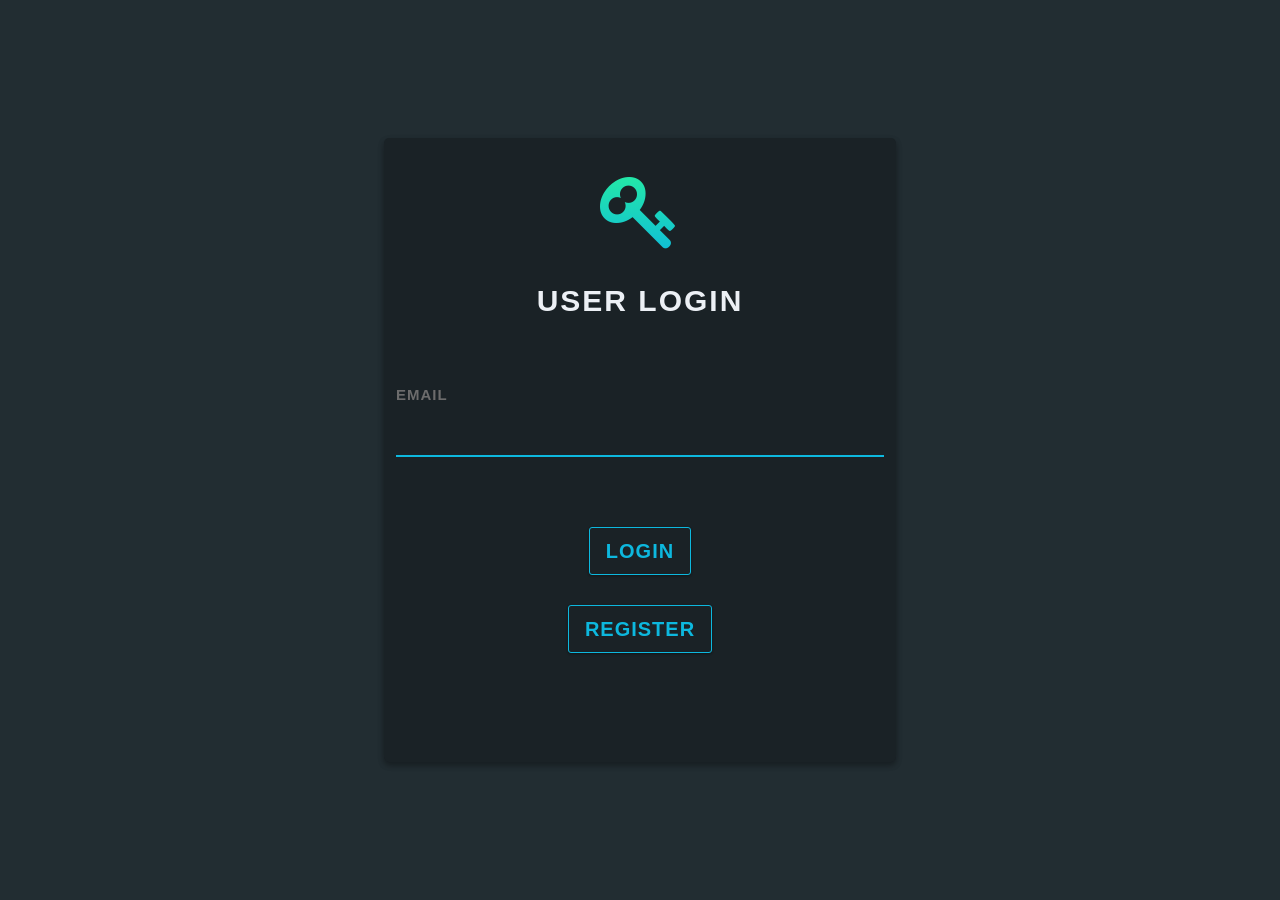
==== commit 191d7957: "chore:girdupdate" ====
--- a/index.html
+++ b/index.html
@@ -26,7 +26,7 @@
           <div class="col-1-lg-12 login-form">
             <form>
               <div class="form-group">
-                <label class="form-control-label">USERNAME</label>
+                <label class="form-control-label">EMAIL</label>
                 <input type="text" class="form-control" />
               </div>
               <div class="col-1-lg-12 loginbttm">
@@ -36,9 +36,15 @@
                 <div class="col-1-lg-6 login-btm login-button">
                   <button type="button" class="btn btn-lg btn-outline-primary" data-bs-toggle="modal"
                     data-bs-target="#staticBackdrop">
-                    VERIFY USER
+                    LOGIN
                   </button>
 
+                </div>
+                <div class="col-1-lg-6 login-btm login-button">
+                  <button type="button" class="btn btn-lg btn-outline-primary" data-bs-toggle="modal"
+                    data-bs-target="#staticBackdrop">
+                    REGISTER
+                  </button>
                 </div>
               </div>
             </form>
@@ -60,75 +66,76 @@
               aria-label="Close"></button>
           </div>
           <div class="modal-body">
-            <div class="container">
-              <div class="row">
-                <div class="col">
-                  <button class="btn btn-bg" type="button">
-                    <img src="../graphical-auth-demo-mp-six/patterns/10.jpg" class="img-button" alt="10">
-                  </button>
+            <div class="modal-container">
+              <div class="container">
 
+                <div class="row panel">
+                  <div class="col">
+                    <button class="btn btn-bg" type="button">
+                      <img src="../graphical-auth-demo-mp-six/patterns/10.jpg" class="img-button" alt="10">
+                    </button>
+                  </div>
+                  <div class="col">
+                    <button class="btn btn-bg" type="button">
+                      <img src="../graphical-auth-demo-mp-six/patterns/1003.jpg" class="img-button" alt="1003">
+                    </button>
+                  </div>
+                  <div class="col">
+                    <button class="btn btn-bg" type="button">
+                      <img src="../graphical-auth-demo-mp-six/patterns/1016.jpg" class="img-button" alt="1016">
+                    </button>
+                  </div>
                 </div>
-                <div class="col">
-                  <button class="btn btn-bg" type="button">
-                    <img src="../graphical-auth-demo-mp-six/patterns/1003.jpg" class="img-button" alt="1003">
-                  </button>
+                <div class="row panel my-3">
+                  <div class="col">
+                    <button class="btn btn-bg" type="button">
+                      <img src="../graphical-auth-demo-mp-six/patterns/1019.jpg" class="img-button" alt="1019">
+                    </button>
+                  </div>
+                  <div class="col">
+                    <button class="btn btn-bg" type="button">
+                      <img src="../graphical-auth-demo-mp-six/patterns/1031.jpg" class="img-button" alt="1031">
+
+                    </button>
+                  </div>
+                  <div class="col">
+                    <button class="btn btn-bg" type="button">
+                      <img src="../graphical-auth-demo-mp-six/patterns/1026.jpg" class="img-button" alt="1016">
+
+                    </button>
+                  </div>
                 </div>
-                <div class="col">
-                  <button class="btn btn-bg" type="button">
-                    <img src="../graphical-auth-demo-mp-six/patterns/1016.jpg" class="img-button" alt="1016">
-                  </button>
-                </div>
-              </div>
-              <div class="row my-2">
-                <div class="col">
-                  <button class="btn btn-bg" type="button">
-                    <img src="../graphical-auth-demo-mp-six/patterns/1019.jpg" class="img-button" alt="1019">
-                  </button>
-                </div>
-                <div class="col">
-                  <button class="btn btn-bg" type="button">
-                    <img src="../graphical-auth-demo-mp-six/patterns/1031.jpg" class="img-button" alt="1031">
-                  </button>
-                </div>
-                <div class="col">
-                  <button class="btn btn-bg" type="button">
-                    <img src="../graphical-auth-demo-mp-six/patterns/1026.jpg" class="img-button" alt="1016">
-                  </button>
-                </div>
-              </div>
-              <div class="row">
-                <div class="col">
-                  <button class="btn btn-bg" type="button">
-                    <img src="../graphical-auth-demo-mp-six/patterns/1001.jpg" class="img-button" alt="1001">
-                  </button>
-                </div>
-                <div class="col">
-                  <button class="btn btn-bg" type="button">
-                    <img src="../graphical-auth-demo-mp-six/patterns/111.jpg" class="img-button" alt="111">
-                  </button>
-                </div>
-                <div class="col">
-                  <button class="btn btn-bg" type="button">
-                    <img src="../graphical-auth-demo-mp-six/patterns/200.jpg" class="img-button" alt="200">
-                  </button>
+                <div class="row panel">
+                  <div class="col">
+                    <button class="btn btn-bg" type="button">
+                      <img src="../graphical-auth-demo-mp-six/patterns/1001.jpg" class="img-button" alt="1001">
+
+                    </button>
+                  </div>
+                  <div class="col">
+                    <button class="btn btn-bg" type="button">
+                      <img src="../graphical-auth-demo-mp-six/patterns/111.jpg" class="img-button" alt="111">
+                    </button>
+                  </div>
+                  <div class="col">
+                    <button class="btn btn-bg" type="button">
+                      <img src="../graphical-auth-demo-mp-six/patterns/200.jpg" class="img-button" alt="200">
+
+                    </button>
+                  </div>
                 </div>
               </div>
             </div>
-            <!-- <button class="btn btn-bg" type="button"></button>
-                <button class="btn btn-bg" type="button"></button>
-                <button class="btn btn-bg" type="button"></button>
-                <button class="btn btn-bg" type="button"></button>
-                <button class="btn btn-bg" type="button"></button>
-                <button class="btn btn-bg" type="button"></button>
-                <button class="btn btn-bg" type="button"></button> -->
           </div>
           <div class="modal-footer">
-            <button type="button" class="btn btn-lg btn-outline verify-btn" data-bs-dismiss="modal">
-              Close
-            </button>
-            <button type="button" class="btn btn-lg btn-outline verify-btn">
-              Login
-            </button>
+            <div class="footer-btn">
+              <button type="button" class="btn btn-md btn-outline verify-btn" data-bs-dismiss="modal">
+                Close
+              </button>
+              <button type="button" class="btn btn-md btn-outline verify-btn">
+                Register
+              </button>
+            </div>
 
           </div>
         </div>
